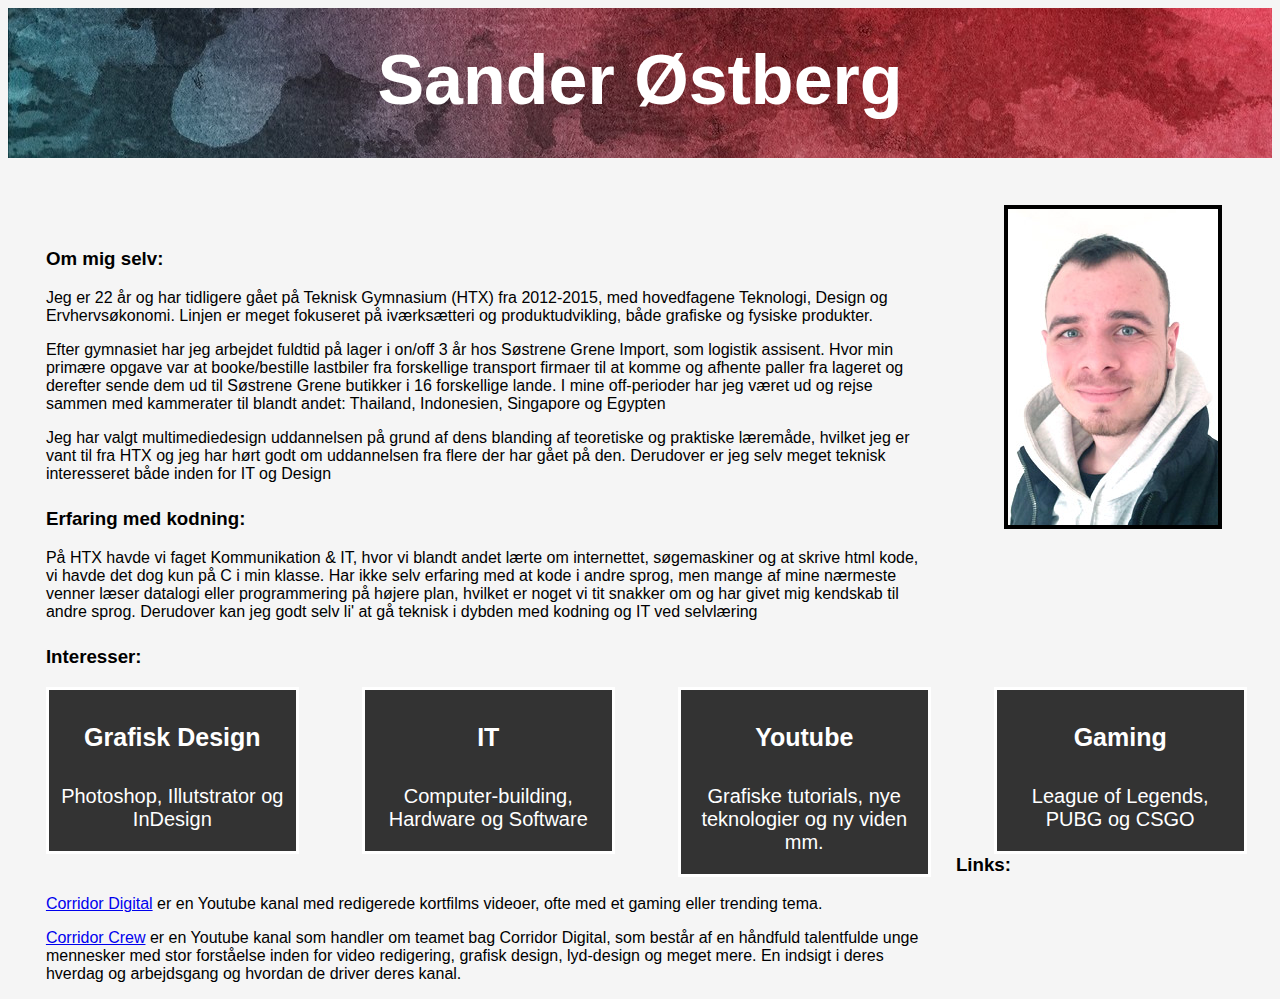
==== index.html @ 8f3d7cd4 "Upload" ====
<!DOCTYPE html>
<html lang="en">
<!--Language set to English. Change to da for Danish if needed-->

<head>
    <meta charset="UTF-8">
    <!--This ensures that the browser can read special signs and characters like the Danish letters æ, ø, å -->
    <title>Sander Østberg   </title>
    <!--This title will be the heading on google search and on the tab in the browser. Can contain up to 70 characters-->
    <meta name="description" content="Denne hjemmeside er blot et skoleprojekt som handler om mig og mine interesser og erfaringer med kodning af hjemmesider">
    <!-- this is for search engne optimization - fill in description of the page content. This will usually be the text shown under the heading in a search. Can contain up to 155 characters-->
    <link rel="stylesheet" href="css/style.css">
    <!--This is a link to the stylesheet. Any rule written in the stylesheet will be used for this page -->
    
</head>
    
       

<body>
    
     <h1 id=header>Sander Østberg</h1>
    
    <img id=foto src="images/Sander.jpg" alt="Sander Østberg Billede"> 
    <!--210x316px max 50kb - Alt for bedre SEO og folk som ikke kan load billedet kan se hvad det er-->
    
    
<br>

    
    <h3>Om mig selv:</h3>
    <div class=textbox>
        <!--Her laver jeg class fordi det er en style jeg har tænkt mig at bruge flere gange-->

        <p>Jeg er 22 år og har tidligere gået på Teknisk Gymnasium (HTX) fra 2012-2015, med hovedfagene Teknologi, Design og Ervhervsøkonomi. Linjen er meget fokuseret på iværksætteri og produktudvikling, både grafiske og fysiske produkter. </p>
        <p> Efter gymnasiet har jeg arbejdet fuldtid på lager i on/off 3 år hos Søstrene Grene Import, som logistik assisent. Hvor min primære opgave var at booke/bestille lastbiler fra forskellige transport firmaer til at komme og afhente paller fra lageret og derefter sende dem ud til Søstrene Grene butikker i 16 forskellige lande. I mine off-perioder har jeg været ud og rejse sammen med kammerater til blandt andet: Thailand, Indonesien, Singapore og Egypten</p>
        <p>Jeg har valgt multimediedesign uddannelsen på grund af dens blanding af teoretiske og praktiske læremåde, hvilket jeg er vant til fra HTX og jeg har hørt godt om uddannelsen fra flere der har gået på den. Derudover er jeg selv meget teknisk interesseret både inden for IT og Design</p>
    </div>

<h3>Erfaring med kodning:</h3>
    <div class=textbox> 
    
    <p>På HTX havde vi faget Kommunikation & IT, hvor vi blandt andet lærte om internettet, søgemaskiner og at skrive html kode, vi havde det dog kun på C i min klasse. Har ikke selv erfaring med at kode i andre sprog, men mange af mine nærmeste venner læser datalogi eller programmering på højere plan, hvilket er noget vi tit snakker om og har givet mig kendskab til andre sprog. Derudover kan jeg godt selv li' at gå teknisk i dybden med kodning og IT ved selvlæring    </p>
    </div>
    
    <h3>Interesser:</h3>   
    <div class=icon>
        
        <h4>Grafisk Design</h4>
        
                <p>Photoshop, Illutstrator og InDesign</p>
        
    </div>
     <div class=icon>   
        <h4>IT</h4>
        
                <p>Computer-building, Hardware og Software</p>
           
         </div>
        
        <div class=icon>
                 
            <h4>Youtube</h4>
               
                    <p>Grafiske tutorials, nye teknologier og ny viden mm.</p>
            
            </div>
         <div class=icon>
            
        <h4>Gaming</h4>
           
                <p>League of Legends, PUBG og CSGO</p>
            
             </div>

<br>
<h3>Links: </h3> 
<div class=textbox> 
<p>
    <a href="https://www.youtube.com/user/CorridorDigital">Corridor Digital</a>
    er en Youtube kanal med redigerede kortfilms videoer, ofte med et gaming eller trending tema.
</p>
<p>
    <a href="https://www.youtube.com/user/samandniko">Corridor Crew</a>
    er en Youtube kanal som handler om teamet bag Corridor Digital, som består af en håndfuld talentfulde unge mennesker med stor forståelse inden for video redigering, grafisk design, lyd-design og meget mere. En indsigt i deres hverdag og arbejdsgang og hvordan de driver deres kanal.
 </p> 
</div>

</body> 

</html>
---- css/style.css ----
/*CSS document*/

/*Insert global rules here - rules that apply for all pages on your site and all device sizes. This could be text color, font type, font-sizes, margin on elements */

/*COMMENTS WITH CAPITAL LETTERS ARE EASY TO SPOT, SO USE THEM FOR HEADINGS FOR OVERVIEW. IT IS A GOOD IDEA TO HAVE A HEADING FOR YOUR HEADER, NAVIGATION, MAIN AND FOOTER. SEE EXAMPLE BELOW*/


body {
    background-color: #f5f5f5;
    font-family: Arial, Helvetica, sans-serif;
}

#foto {
    border-style: solid;
    border-color: #000000;
    border-width: 4px;
    box-sizing: border-box;
    float:right;
    margin: 50px;
    margin-top:0;
        
}

h1 {
    font-size: 70px;
    text-align: center;
    color: white;
    margin-top: 0;
    padding-top: 32px;
}

h3{
    margin-left: 3%;
    margin-top: 2%;
}

h4{
    font-size: 25px;
}

#header {
    background-image:url(../images/header.jpg);
    box-sizing: border-box;
    background-repeat: no-repeat;
    min-height: 150px;
    }

.textbox {
    width: 70%;
    margin-left: 3%;
}

.icon{
    width: 20%;
    text-align:center;
    float:left;
    font-size: 20px;
    border-style: solid;
    box-sizing: border-box;
    margin-right: 2%;
    margin-left: 3%;
    list-style: none;
    background-color: #333;
    color: #fff;
    padding-left: 10px;
    padding-right: 10px;
    align-items: center;
}
#links{
    position: absolute;
    margin-top: 150px;
}
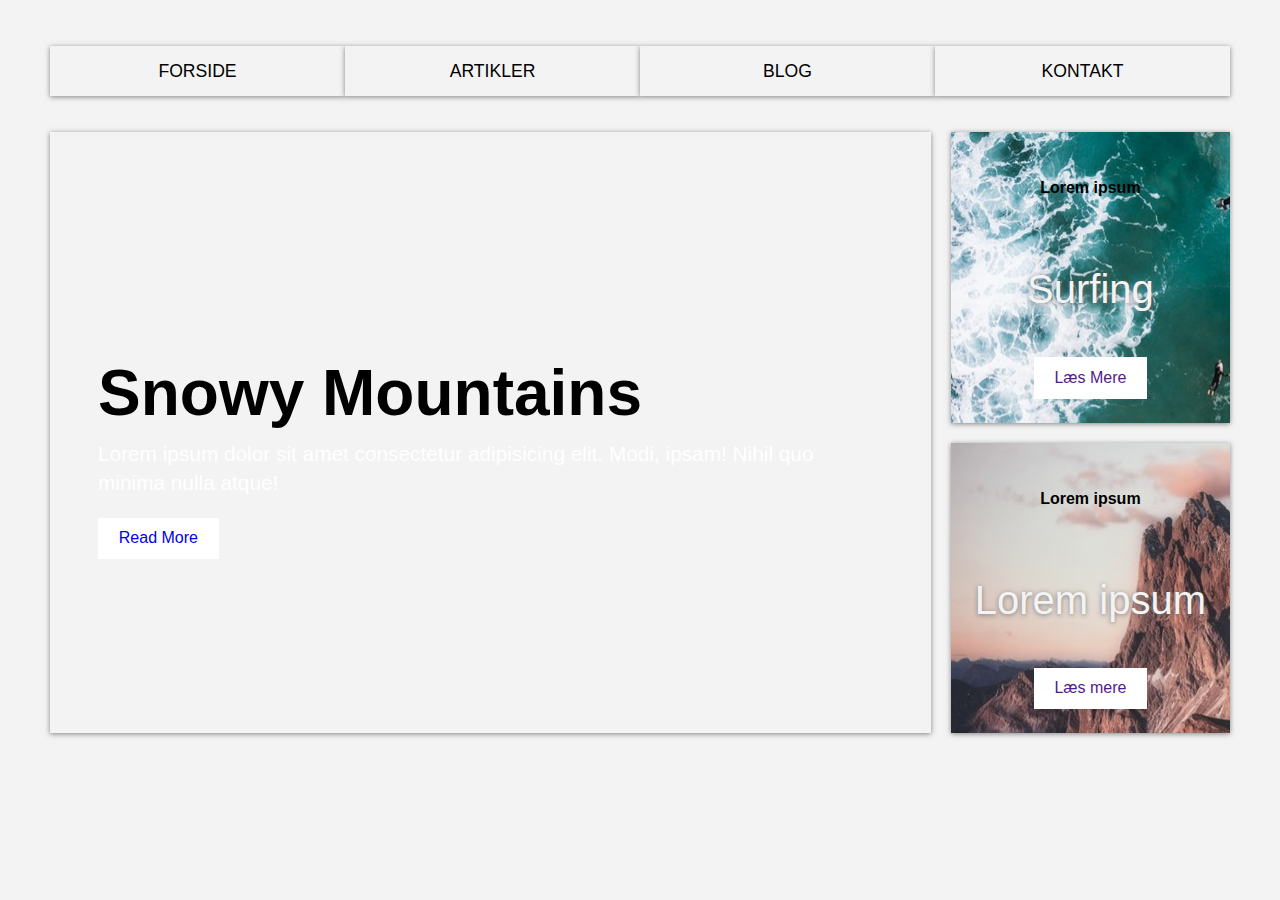
==== commit 95baa92b: "New Upload" ====
--- a/index.html
+++ b/index.html
@@ -1,90 +1,52 @@
 <!DOCTYPE html>
-<html lang="en">
-<!--Language set to English. Change to da for Danish if needed-->
-
+<html lang="da">
 <head>
     <meta charset="UTF-8">
-    <!--This ensures that the browser can read special signs and characters like the Danish letters æ, ø, å -->
-    <title>Sander Østberg   </title>
-    <!--This title will be the heading on google search and on the tab in the browser. Can contain up to 70 characters-->
-    <meta name="description" content="Denne hjemmeside er blot et skoleprojekt som handler om mig og mine interesser og erfaringer med kodning af hjemmesider">
-    <!-- this is for search engne optimization - fill in description of the page content. This will usually be the text shown under the heading in a search. Can contain up to 155 characters-->
+    <meta name="viewport" content="width=device-width, initial-scale=1.0">
+    <title>Repsonsive Web Design</title>
     <link rel="stylesheet" href="css/style.css">
-    <!--This is a link to the stylesheet. Any rule written in the stylesheet will be used for this page -->
-    
 </head>
     
-       
+<body>
+<div class="wrapper">
+    <!-- Navigation -->
+    <nav class="main-nav">
+      <ul>
+        <li>
+          <a href="#">Forside</a>
+        </li>
+        <li>
+          <a href="#">Artikler</a>
+        </li>
+        <li>
+          <a href="#">Blog</a>
+        </li>
+        <li>
+          <a href="#">Kontakt</a>
+        </li>
+      </ul>
+    </nav>
 
-<body>
-    
-     <h1 id=header>Sander Østberg</h1>
-    
-    <img id=foto src="images/Sander.jpg" alt="Sander Østberg Billede"> 
-    <!--210x316px max 50kb - Alt for bedre SEO og folk som ikke kan load billedet kan se hvad det er-->
-    
-    
-<br>
+    <!-- Top Container -->
+    <section class="top-container">
+      <header class="showcase">
+        <h1>Snowy Mountains</h1>
+        <p>Lorem ipsum dolor sit amet consectetur adipisicing elit. Modi, ipsam! Nihil quo minima nulla atque!</p>
+        <a href="#" class="btn">Read More</a>
+      </header>
+      <div class="top-box top-box-a">
+        <h4>Lorem ipsum</h4>
+        <p class="content">Surfing</p>
+        <a href="" class="btn">Læs Mere</a>
+      </div>
+      <div class="top-box top-box-b">
+        <h4>Lorem ipsum</h4>
+        <p class="content">Lorem ipsum</p>
+        <a href="" class="btn">Læs mere</a>
+      </div>
+    </section>
 
-    
-    <h3>Om mig selv:</h3>
-    <div class=textbox>
-        <!--Her laver jeg class fordi det er en style jeg har tænkt mig at bruge flere gange-->
-
-        <p>Jeg er 22 år og har tidligere gået på Teknisk Gymnasium (HTX) fra 2012-2015, med hovedfagene Teknologi, Design og Ervhervsøkonomi. Linjen er meget fokuseret på iværksætteri og produktudvikling, både grafiske og fysiske produkter. </p>
-        <p> Efter gymnasiet har jeg arbejdet fuldtid på lager i on/off 3 år hos Søstrene Grene Import, som logistik assisent. Hvor min primære opgave var at booke/bestille lastbiler fra forskellige transport firmaer til at komme og afhente paller fra lageret og derefter sende dem ud til Søstrene Grene butikker i 16 forskellige lande. I mine off-perioder har jeg været ud og rejse sammen med kammerater til blandt andet: Thailand, Indonesien, Singapore og Egypten</p>
-        <p>Jeg har valgt multimediedesign uddannelsen på grund af dens blanding af teoretiske og praktiske læremåde, hvilket jeg er vant til fra HTX og jeg har hørt godt om uddannelsen fra flere der har gået på den. Derudover er jeg selv meget teknisk interesseret både inden for IT og Design</p>
-    </div>
-
-<h3>Erfaring med kodning:</h3>
-    <div class=textbox> 
-    
-    <p>På HTX havde vi faget Kommunikation & IT, hvor vi blandt andet lærte om internettet, søgemaskiner og at skrive html kode, vi havde det dog kun på C i min klasse. Har ikke selv erfaring med at kode i andre sprog, men mange af mine nærmeste venner læser datalogi eller programmering på højere plan, hvilket er noget vi tit snakker om og har givet mig kendskab til andre sprog. Derudover kan jeg godt selv li' at gå teknisk i dybden med kodning og IT ved selvlæring    </p>
-    </div>
-    
-    <h3>Interesser:</h3>   
-    <div class=icon>
-        
-        <h4>Grafisk Design</h4>
-        
-                <p>Photoshop, Illutstrator og InDesign</p>
-        
-    </div>
-     <div class=icon>   
-        <h4>IT</h4>
-        
-                <p>Computer-building, Hardware og Software</p>
-           
-         </div>
-        
-        <div class=icon>
-                 
-            <h4>Youtube</h4>
-               
-                    <p>Grafiske tutorials, nye teknologier og ny viden mm.</p>
-            
-            </div>
-         <div class=icon>
-            
-        <h4>Gaming</h4>
-           
-                <p>League of Legends, PUBG og CSGO</p>
-            
-             </div>
-
-<br>
-<h3>Links: </h3> 
-<div class=textbox> 
-<p>
-    <a href="https://www.youtube.com/user/CorridorDigital">Corridor Digital</a>
-    er en Youtube kanal med redigerede kortfilms videoer, ofte med et gaming eller trending tema.
-</p>
-<p>
-    <a href="https://www.youtube.com/user/samandniko">Corridor Crew</a>
-    er en Youtube kanal som handler om teamet bag Corridor Digital, som består af en håndfuld talentfulde unge mennesker med stor forståelse inden for video redigering, grafisk design, lyd-design og meget mere. En indsigt i deres hverdag og arbejdsgang og hvordan de driver deres kanal.
- </p> 
-</div>
-
-</body> 
-
-</html>
+  </div>
+  <!-- Wrapper Ends -->
+</body>
+</html>--- a/css/style.css
+++ b/css/style.css
@@ -1,73 +1,173 @@
-/*CSS document*/
+/* CSS DOCUMENT */
+:root {
+    --shadow: 0 1px 5px rgba(104, 104, 104, 0.8);
+}
 
-/*Insert global rules here - rules that apply for all pages on your site and all device sizes. This could be text color, font type, font-sizes, margin on elements */
-
-/*COMMENTS WITH CAPITAL LETTERS ARE EASY TO SPOT, SO USE THEM FOR HEADINGS FOR OVERVIEW. IT IS A GOOD IDEA TO HAVE A HEADING FOR YOUR HEADER, NAVIGATION, MAIN AND FOOTER. SEE EXAMPLE BELOW*/
-
-
-body {
-    background-color: #f5f5f5;
+html {
+    box-sizing: border-box;
     font-family: Arial, Helvetica, sans-serif;
 }
 
-#foto {
-    border-style: solid;
-    border-color: #000000;
-    border-width: 4px;
-    box-sizing: border-box;
-    float:right;
-    margin: 50px;
-    margin-top:0;
-        
+body {
+    background: #f3f3f3;
+    margin: 30px 50px;
+    line-height: 1.4;
 }
 
-h1 {
-    font-size: 70px;
-    text-align: center;
-    color: white;
-    margin-top: 0;
-    padding-top: 32px;
+.btn {
+    background: #fff;
+    padding: 0.6rem 1.3rem;
+    text-decoration: none;
+    border: 0;
 }
 
-h3{
-    margin-left: 3%;
-    margin-top: 2%;
+img {
+    max-width: 100%;
 }
 
-h4{
-    font-size: 25px;
+.wrapper {
+    display: grid;
+    grid-gap: 20px;
 }
 
-#header {
-    background-image:url(../images/header.jpg);
-    box-sizing: border-box;
+/* Navigation */
+.main-nav ul {
+    display: grid;
+    padding: 0;
+    list-style: none;
+    grid-template-columns: repeat(4, 1fr);
+
+}
+
+.main-nav a {
+    background: #f3f3f3;
+    display: block;
+    text-decoration: none;
+    padding: 0.8rem;
+    text-align: center;
+    text-transform: uppercase;
+    font-size: 1.1rem;
+    box-shadow: var(--shadow);
+    color: black;
+}
+
+.main-nav a:hover {
+    background: #8c8c8c;
+}
+
+/* Top Container */
+.top-container {
+    display: grid;
+    grid-gap: 20px;
+    grid-template-areas:
+        'showcase showcase top-box-a'
+        'showcase showcase top-box-b';
+}
+
+/* Showcase */
+.showcase {
+    grid-area: showcase;
+    min-height: 400px;
+    background-image: url(../images/landscape.jpg);
+    background-size: cover;
+    background-position: center;
+    padding: 3rem;
+    display: flex;
+    flex-direction: column;
+    align-items: start;
+    justify-content: center;
+    box-shadow: var(--shadow);
+}
+
+.showcase h1 {
+    font-size: 4rem;
+    margin-bottom: 0;
+}
+
+.showcase p {
+    font-size: 1.3rem;
+    margin-top: 0;
+    color: #f3f3f3;
+}
+
+/* Top Box */
+.top-box {
+    display: grid;
+    align-items: center;
+    justify-items: center;
+    box-shadow: var(--shadow);
+    padding: 1.5rem;
     background-repeat: no-repeat;
-    min-height: 150px;
+
+}
+
+.top-box .content {
+    font-size: 2.5rem;
+}
+
+.top-box-a {
+    grid-area: top-box-a;
+    background-image: url(../images/surf.jpeg)
+}
+
+.top-box-b {
+    grid-area: top-box-b;
+    background-image: url(../images/landscape2.jpeg)
+}
+
+.top-box-b p {
+    color: #f3f3f3;
+    text-shadow: var(--shadow)
+}
+
+.top-box-a p {
+    color: #f3f3f3;
+    text-shadow: var(--shadow)
+}
+
+/* Media Queries */
+@media (max-width: 700px) {
+    .top-container {
+        grid-template-areas:
+            'showcase showcase'
+            'top-box-a top-box-b';
     }
 
-.textbox {
-    width: 70%;
-    margin-left: 3%;
+    .showcase h1 {
+        font-size: 2.5rem;
+    }
+
+    .main-nav ul {
+        grid-template-columns: 1fr;
+    }
+
+    .btn {
+        display: block;
+        text-align: center;
+        margin: auto;
+    }
+
+    .main-nav a {
+        padding: 0.4rem;
+    }
 }
 
-.icon{
-    width: 20%;
-    text-align:center;
-    float:left;
-    font-size: 20px;
-    border-style: solid;
-    box-sizing: border-box;
-    margin-right: 2%;
-    margin-left: 3%;
-    list-style: none;
-    background-color: #333;
+.showcase p {
     color: #fff;
-    padding-left: 10px;
-    padding-right: 10px;
-    align-items: center;
 }
-#links{
-    position: absolute;
-    margin-top: 150px;
-}
-    +
+@media (max-width: 500px) {
+    .top-container {
+        grid-template-areas:
+            'showcase'
+            'top-box-a'
+            'top-box-b';
+    }
+
+    .main-nav a {
+        padding: 0.2rem;
+        font-size: 0.8rem;
+    }
+
+
+}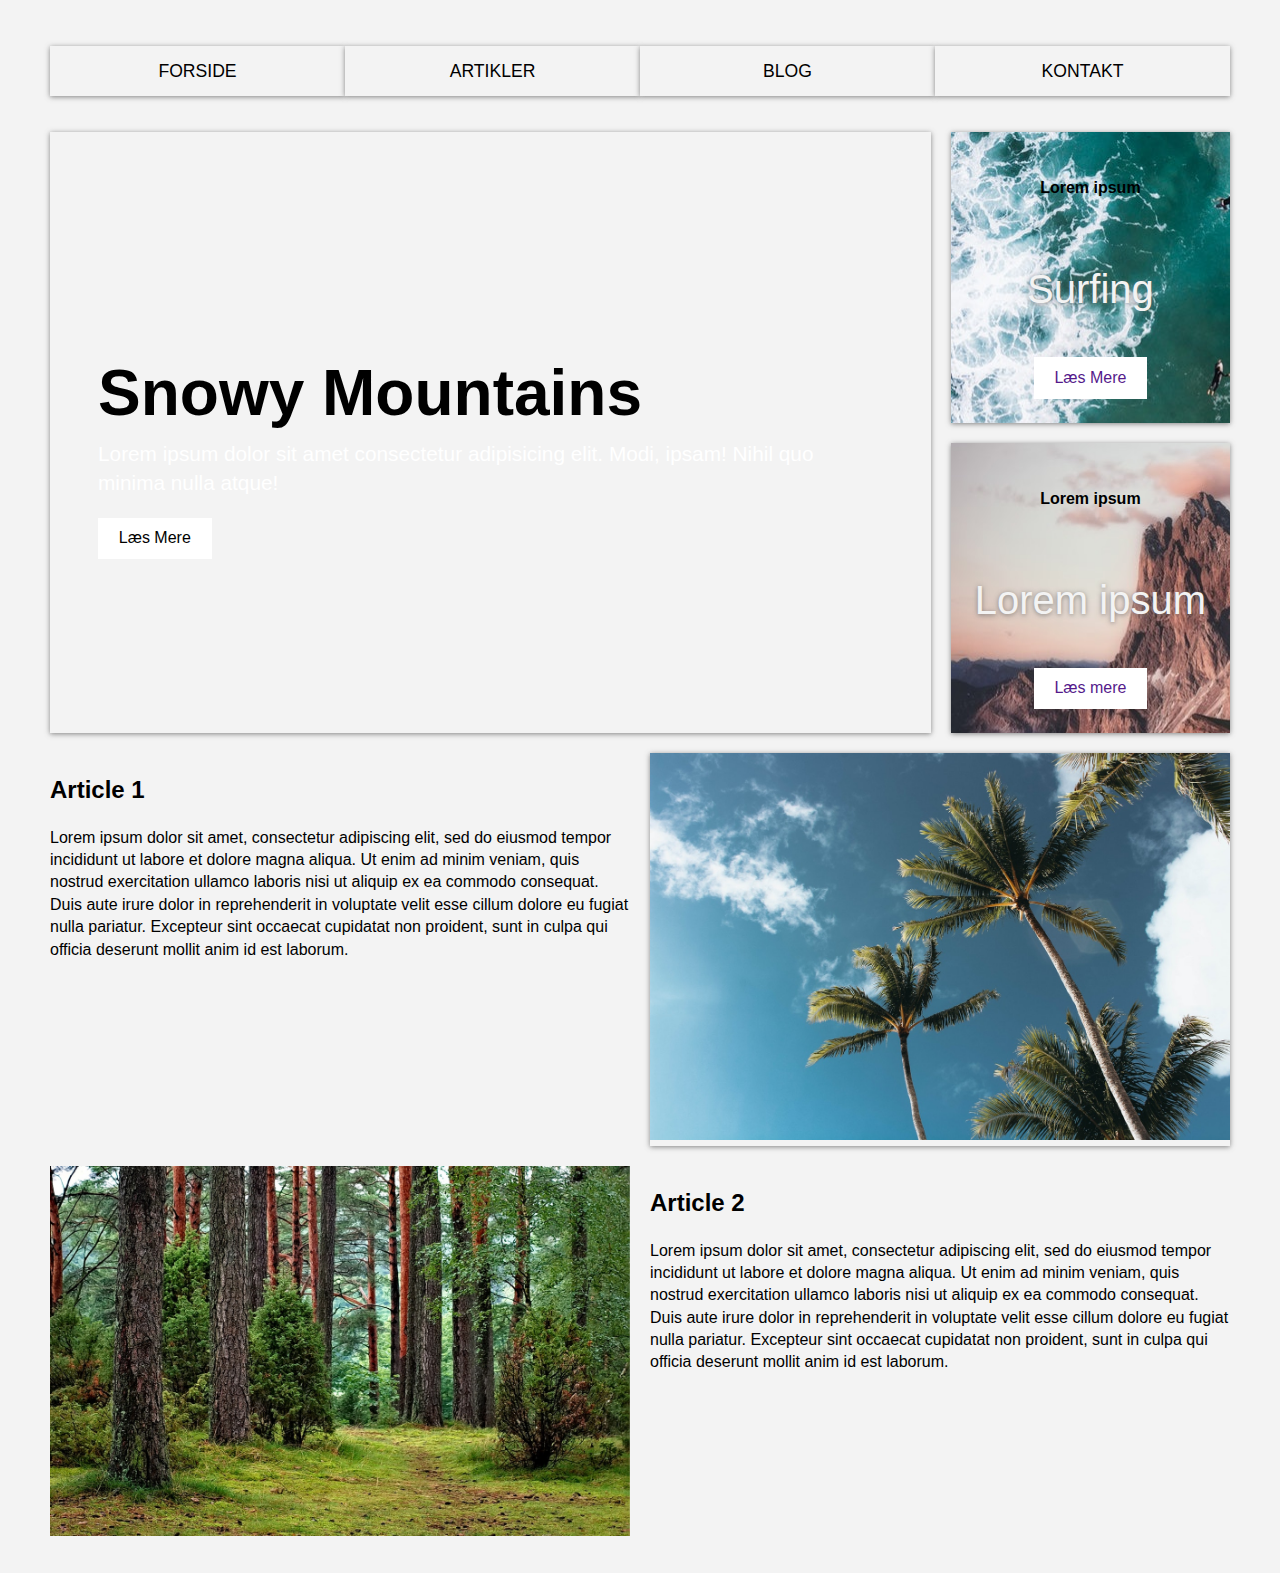
==== commit 09f400ba: "RWD" ====
--- a/index.html
+++ b/index.html
@@ -32,7 +32,7 @@
       <header class="showcase">
         <h1>Snowy Mountains</h1>
         <p>Lorem ipsum dolor sit amet consectetur adipisicing elit. Modi, ipsam! Nihil quo minima nulla atque!</p>
-        <a href="#" class="btn">Read More</a>
+        <a href="#" class="btn">Læs Mere</a>
       </header>
       <div class="top-box top-box-a">
         <h4>Lorem ipsum</h4>
@@ -45,7 +45,22 @@
         <a href="" class="btn">Læs mere</a>
       </div>
     </section>
-
+<section class="article-container"> 
+<div class="article-box-a">
+    <h2>Article 1</h2>
+    <p>Lorem ipsum dolor sit amet, consectetur adipiscing elit, sed do eiusmod tempor incididunt ut labore et dolore magna aliqua. Ut enim ad minim veniam, quis nostrud exercitation ullamco laboris nisi ut aliquip ex ea commodo consequat. Duis aute irure dolor in reprehenderit in voluptate velit esse cillum dolore eu fugiat nulla pariatur. Excepteur sint occaecat cupidatat non proident, sunt in culpa qui officia deserunt mollit anim id est laborum.</p>
+    </div>
+    <div class="article-box-b">
+    <img src="images/article1.jpeg">
+    </div>
+<div class="article-box-c">
+    <h2>Article 2</h2>
+    <p>Lorem ipsum dolor sit amet, consectetur adipiscing elit, sed do eiusmod tempor incididunt ut labore et dolore magna aliqua. Ut enim ad minim veniam, quis nostrud exercitation ullamco laboris nisi ut aliquip ex ea commodo consequat. Duis aute irure dolor in reprehenderit in voluptate velit esse cillum dolore eu fugiat nulla pariatur. Excepteur sint occaecat cupidatat non proident, sunt in culpa qui officia deserunt mollit anim id est laborum.</p>
+    </div>
+    <div class="article-box-d">
+    <img src="images/article2.jpeg">
+    </div>
+</section>
   </div>
   <!-- Wrapper Ends -->
 </body>
--- a/css/style.css
+++ b/css/style.css
@@ -2,7 +2,6 @@
 :root {
     --shadow: 0 1px 5px rgba(104, 104, 104, 0.8);
 }
-
 html {
     box-sizing: border-box;
     font-family: Arial, Helvetica, sans-serif;
@@ -50,7 +49,9 @@
     box-shadow: var(--shadow);
     color: black;
 }
-
+.showcase a{
+    color: black;
+}
 .main-nav a:hover {
     background: #8c8c8c;
 }
@@ -156,18 +157,48 @@
     color: #fff;
 }
 
+.article-container{
+    display: grid;
+    grid-gap: 20px;
+    grid-template-areas:
+        'article-box-a article-box-b'
+        'article-box-d article-box-c'
+        
+        
+}
+.article-container img{ 
+}
+.article-box-a{
+    grid-area: article-box-a;
+
+}
+
+    
+.article-box-b{
+    grid-area: article-box-b;
+    box-shadow: var(--shadow);
+}
+
+article-box-c{
+    grid-area: article-box-c;
+    box-shadow: var(--shadow);
+}
+
+.article-box-d{
+    grid-area: article-box-d;
+}
+
+
 @media (max-width: 500px) {
     .top-container {
         grid-template-areas:
             'showcase'
             'top-box-a'
-            'top-box-b';
+            'top-   box-b';
     }
 
     .main-nav a {
         padding: 0.2rem;
         font-size: 0.8rem;
     }
-
-
 }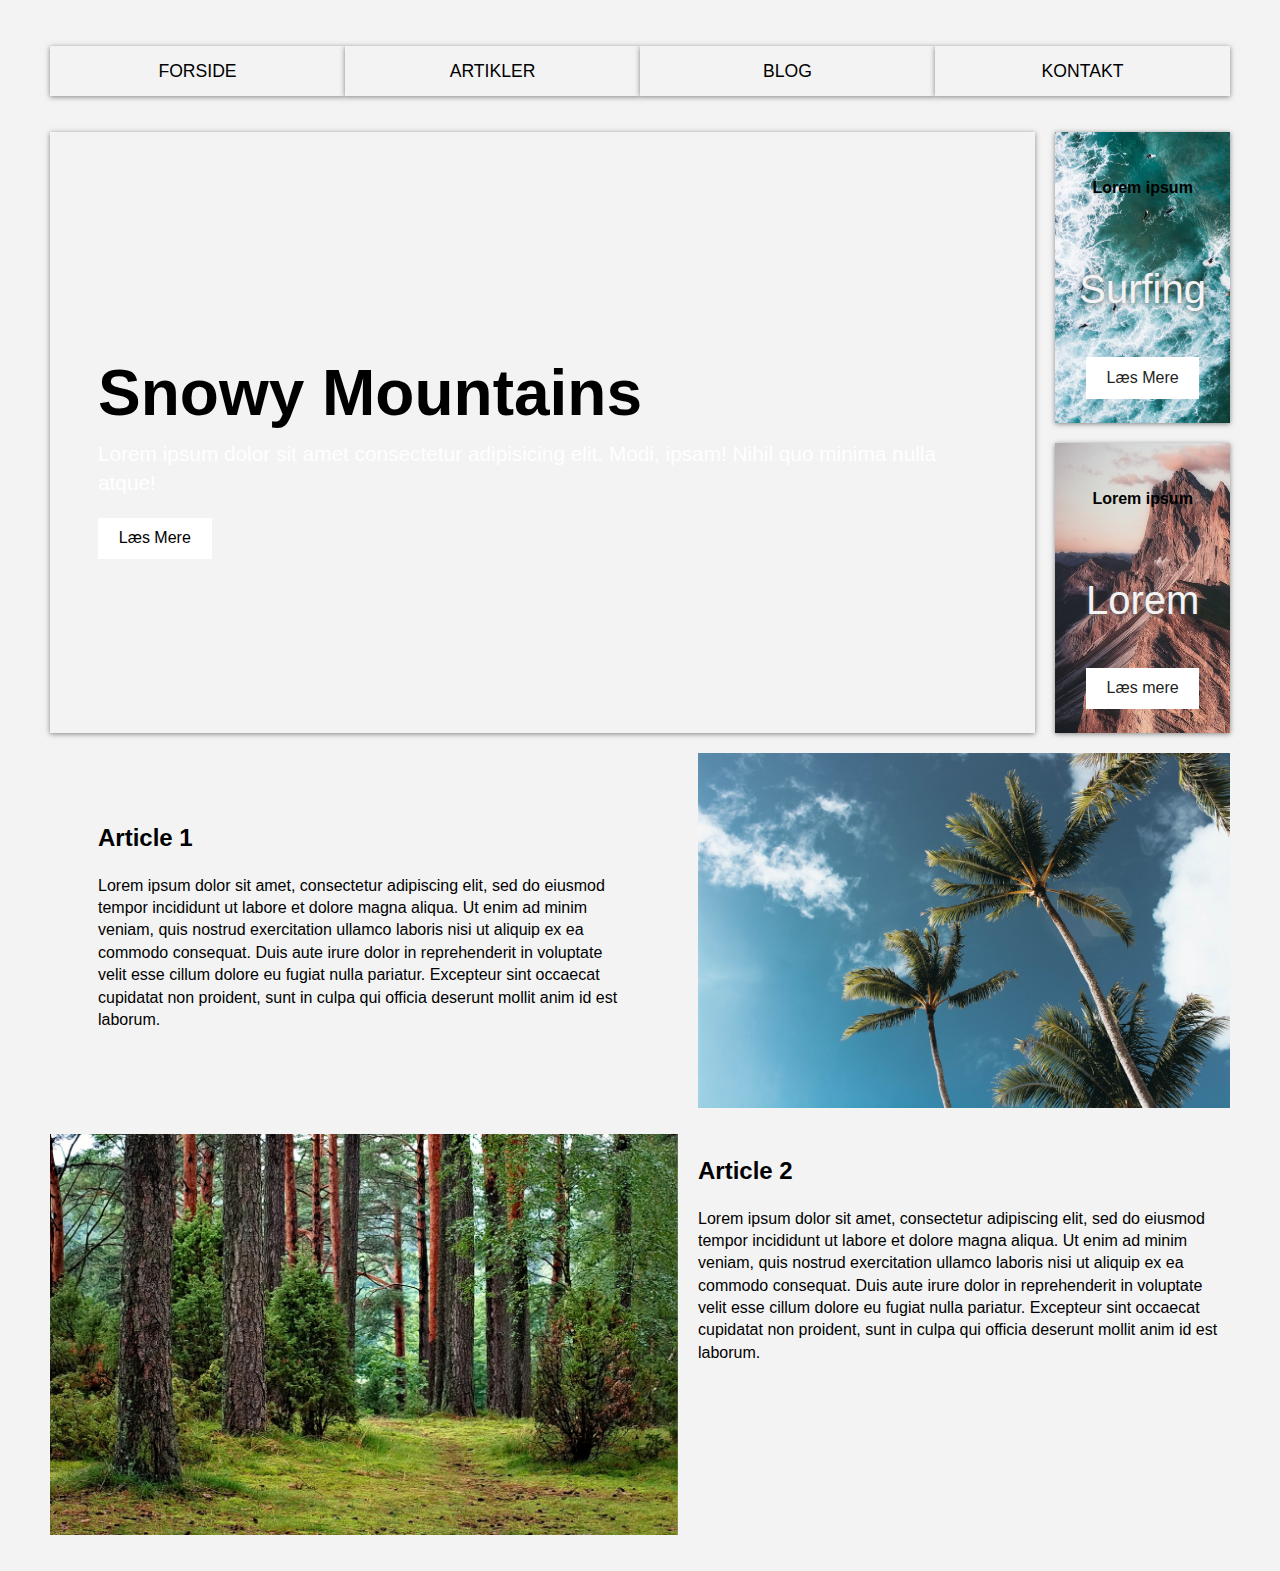
==== commit 4dc4c392: "RWD Update" ====
--- a/index.html
+++ b/index.html
@@ -1,67 +1,92 @@
 <!DOCTYPE html>
 <html lang="da">
+
 <head>
     <meta charset="UTF-8">
     <meta name="viewport" content="width=device-width, initial-scale=1.0">
     <title>Repsonsive Web Design</title>
     <link rel="stylesheet" href="css/style.css">
 </head>
-    
+
 <body>
-<div class="wrapper">
-    <!-- Navigation -->
-    <nav class="main-nav">
-      <ul>
-        <li>
-          <a href="#">Forside</a>
-        </li>
-        <li>
-          <a href="#">Artikler</a>
-        </li>
-        <li>
-          <a href="#">Blog</a>
-        </li>
-        <li>
-          <a href="#">Kontakt</a>
-        </li>
-      </ul>
-    </nav>
+    <div class="wrapper">
+        <div class=burger>
+            <nav role="navigation">
+                <div id="menuToggle">
+                    <input type="checkbox" />
 
-    <!-- Top Container -->
-    <section class="top-container">
-      <header class="showcase">
-        <h1>Snowy Mountains</h1>
-        <p>Lorem ipsum dolor sit amet consectetur adipisicing elit. Modi, ipsam! Nihil quo minima nulla atque!</p>
-        <a href="#" class="btn">Læs Mere</a>
-      </header>
-      <div class="top-box top-box-a">
-        <h4>Lorem ipsum</h4>
-        <p class="content">Surfing</p>
-        <a href="" class="btn">Læs Mere</a>
-      </div>
-      <div class="top-box top-box-b">
-        <h4>Lorem ipsum</h4>
-        <p class="content">Lorem ipsum</p>
-        <a href="" class="btn">Læs mere</a>
-      </div>
-    </section>
-<section class="article-container"> 
-<div class="article-box-a">
-    <h2>Article 1</h2>
-    <p>Lorem ipsum dolor sit amet, consectetur adipiscing elit, sed do eiusmod tempor incididunt ut labore et dolore magna aliqua. Ut enim ad minim veniam, quis nostrud exercitation ullamco laboris nisi ut aliquip ex ea commodo consequat. Duis aute irure dolor in reprehenderit in voluptate velit esse cillum dolore eu fugiat nulla pariatur. Excepteur sint occaecat cupidatat non proident, sunt in culpa qui officia deserunt mollit anim id est laborum.</p>
+                    <span></span>
+                    <span></span>
+                    <span></span>
+
+                    <ul id="menu">
+                        <li>
+                            <a href="#">Forside</a>
+                        </li>
+                        <li>
+                            <a href="#">Artikler</a>
+                        </li>
+                        <li>
+                            <a href="#">Blog</a>
+                        </li>
+                        <li>
+                            <a href="#">Kontakt</a>
+                        </li>
+                    </ul>
+                </div>
+            </nav>
+        </div>
+
+        <nav class="main-nav">
+            <ul>
+                <li>
+                    <a href="#">Forside</a>
+                </li>
+                <li>
+                    <a href="#">Artikler</a>
+                </li>
+                <li>
+                    <a href="#">Blog</a>
+                </li>
+                <li>
+                    <a href="#">Kontakt</a>
+                </li>
+            </ul>
+        </nav>
+        <section class="top-container">
+            <div class="showcase">
+                <h1>Snowy Mountains</h1>
+                <p>Lorem ipsum dolor sit amet consectetur adipisicing elit. Modi, ipsam! Nihil quo minima nulla atque!</p>
+                <a href="#" class="btn">Læs Mere</a>
+            </div>
+            <div class="top-box top-box-a">
+                <h4>Lorem ipsum</h4>
+                <p class="content">Surfing</p>
+                <a href="" class="btn">Læs Mere</a>
+            </div>
+            <div class="top-box top-box-b">
+                <h4>Lorem ipsum</h4>
+                <p class="content">Lorem</p>
+                <a href="" class="btn">Læs mere</a>
+            </div>
+        </section>
+        <section class="article-container">
+            <div class="article-box-a">
+                <h2>Article 1</h2>
+                <p>Lorem ipsum dolor sit amet, consectetur adipiscing elit, sed do eiusmod tempor incididunt ut labore et dolore magna aliqua. Ut enim ad minim veniam, quis nostrud exercitation ullamco laboris nisi ut aliquip ex ea commodo consequat. Duis aute irure dolor in reprehenderit in voluptate velit esse cillum dolore eu fugiat nulla pariatur. Excepteur sint occaecat cupidatat non proident, sunt in culpa qui officia deserunt mollit anim id est laborum.</p>
+            </div>
+            <div class="article-box-b">
+                <img src="images/article1.jpeg">
+            </div>
+            <div class="article-box-c">
+                <h2>Article 2</h2>
+                <p>Lorem ipsum dolor sit amet, consectetur adipiscing elit, sed do eiusmod tempor incididunt ut labore et dolore magna aliqua. Ut enim ad minim veniam, quis nostrud exercitation ullamco laboris nisi ut aliquip ex ea commodo consequat. Duis aute irure dolor in reprehenderit in voluptate velit esse cillum dolore eu fugiat nulla pariatur. Excepteur sint occaecat cupidatat non proident, sunt in culpa qui officia deserunt mollit anim id est laborum.</p>
+            </div>
+            <div class="article-box-d">
+                <img src="images/article2.jpeg">
+            </div>
+        </section>
     </div>
-    <div class="article-box-b">
-    <img src="images/article1.jpeg">
-    </div>
-<div class="article-box-c">
-    <h2>Article 2</h2>
-    <p>Lorem ipsum dolor sit amet, consectetur adipiscing elit, sed do eiusmod tempor incididunt ut labore et dolore magna aliqua. Ut enim ad minim veniam, quis nostrud exercitation ullamco laboris nisi ut aliquip ex ea commodo consequat. Duis aute irure dolor in reprehenderit in voluptate velit esse cillum dolore eu fugiat nulla pariatur. Excepteur sint occaecat cupidatat non proident, sunt in culpa qui officia deserunt mollit anim id est laborum.</p>
-    </div>
-    <div class="article-box-d">
-    <img src="images/article2.jpeg">
-    </div>
-</section>
-  </div>
-  <!-- Wrapper Ends -->
 </body>
+
 </html>--- a/css/style.css
+++ b/css/style.css
@@ -2,6 +2,7 @@
 :root {
     --shadow: 0 1px 5px rgba(104, 104, 104, 0.8);
 }
+
 html {
     box-sizing: border-box;
     font-family: Arial, Helvetica, sans-serif;
@@ -29,7 +30,6 @@
     grid-gap: 20px;
 }
 
-/* Navigation */
 .main-nav ul {
     display: grid;
     padding: 0;
@@ -49,14 +49,115 @@
     box-shadow: var(--shadow);
     color: black;
 }
-.showcase a{
+
+.showcase a {
     color: black;
 }
-.main-nav a:hover {
-    background: #8c8c8c;
-}
-
-/* Top Container */
+
+a {
+    text-decoration: none;
+    color: #232323;
+
+    transition: color 0.3s ease;
+}
+
+a:hover {
+    color: darkturquoise
+}
+
+#menuToggle {
+    display: block;
+    position: relative;
+    top: 50px;
+    left: 50px;
+
+    z-index: 1;
+
+    -webkit-user-select: none;
+    user-select: none;
+}
+
+#menuToggle input {
+    display: block;
+    width: 40px;
+    height: 32px;
+    position: absolute;
+    top: -7px;
+    left: -5px;
+    cursor: pointer;
+    opacity: 0;
+    z-index: 2;
+    -webkit-touch-callout: none;
+}
+
+#menuToggle span {
+    display: block;
+    width: 33px;
+    height: 4px;
+    margin-bottom: 5px;
+    position: relative;
+
+    background: #000;
+    border-radius: 3px;
+
+    z-index: 1;
+
+    transform-origin: 4px 0px;
+
+    transition: transform 0.5s cubic-bezier(0.77, 0.2, 0.05, 1.0),
+        background 0.5s cubic-bezier(0.77, 0.2, 0.05, 1.0),
+        opacity 0.55s ease;
+}
+
+#menuToggle span:first-child {
+    transform-origin: 0% 0%;
+}
+
+#menuToggle span:nth-last-child(2) {
+    transform-origin: 0% 100%;
+}
+
+#menuToggle input:checked ~ span {
+    opacity: 1;
+    transform: rotate(45deg) translate(-2px, -1px);
+    background: #232323;
+}
+
+#menuToggle input:checked ~ span:nth-last-child(3) {
+    opacity: 0;
+    transform: rotate(0deg) scale(0.2, 0.2);
+}
+
+#menuToggle input:checked ~ span:nth-last-child(2) {
+    transform: rotate(-45deg) translate(0, -1px);
+}
+
+#menu {
+    position: absolute;
+    width: 300px;
+    margin: -100px 0 0 -50px;
+    padding: 50px;
+    padding-top: 125px;
+
+    background: #f3f3f3;
+    list-style-type: none;
+    -webkit-font-smoothing: antialiased;
+
+    transform-origin: 0% 0%;
+    transform: translate(-100%, 0);
+
+    transition: transform 0.5s cubic-bezier(0.77, 0.2, 0.05, 1.0);
+}
+
+#menu li {
+    padding: 10px 0;
+    font-size: 22px;
+}
+
+#menuToggle input:checked ~ ul {
+    transform: none;
+}
+
 .top-container {
     display: grid;
     grid-gap: 20px;
@@ -65,7 +166,6 @@
         'showcase showcase top-box-b';
 }
 
-/* Showcase */
 .showcase {
     grid-area: showcase;
     min-height: 400px;
@@ -91,7 +191,6 @@
     color: #f3f3f3;
 }
 
-/* Top Box */
 .top-box {
     display: grid;
     align-items: center;
@@ -108,12 +207,14 @@
 
 .top-box-a {
     grid-area: top-box-a;
-    background-image: url(../images/surf.jpeg)
+    background-image: url(../images/surf.jpeg);
+    background-size: cover;
 }
 
 .top-box-b {
     grid-area: top-box-b;
-    background-image: url(../images/landscape2.jpeg)
+    background-image: url(../images/landscape2.jpeg);
+    background-size: cover;
 }
 
 .top-box-b p {
@@ -126,7 +227,57 @@
     text-shadow: var(--shadow)
 }
 
+.showcase p {
+    color: #fff;
+}
+
+.article-container {
+    display: grid;
+    grid-gap: 20px;
+    grid-template-areas:
+        'article-box-a article-box-b'
+        'article-box-d article-box-c'
+
+
+}
+
+.article-container img {}
+
+.article-box-a {
+    grid-area: article-box-a;
+    padding: 3rem;
+}
+
+
+.article-box-b {
+    grid-area: article-box-b;
+}
+
+article-box-c {
+    grid-area: article-box-c;
+    box-shadow: var(--shadow);
+}
+
+.article-box-d {
+    grid-area: article-box-d;
+}
+
+
 /* Media Queries */
+@media (max-width: 1250px) {
+    .article-box-a {
+        grid-area: article-box-a;
+        padding: 0
+    }
+}
+
+@media (min-width: 700px) {
+    .burger {
+        display: none;
+    }
+}
+
+
 @media (max-width: 700px) {
     .top-container {
         grid-template-areas:
@@ -138,54 +289,38 @@
         font-size: 2.5rem;
     }
 
-    .main-nav ul {
-        grid-template-columns: 1fr;
-    }
-
     .btn {
         display: block;
         text-align: center;
         margin: auto;
     }
 
-    .main-nav a {
-        padding: 0.4rem;
-    }
-}
-
-.showcase p {
-    color: #fff;
-}
-
-.article-container{
-    display: grid;
-    grid-gap: 20px;
-    grid-template-areas:
-        'article-box-a article-box-b'
-        'article-box-d article-box-c'
-        
-        
-}
-.article-container img{ 
-}
-.article-box-a{
-    grid-area: article-box-a;
-
-}
-
-    
-.article-box-b{
-    grid-area: article-box-b;
-    box-shadow: var(--shadow);
-}
-
-article-box-c{
-    grid-area: article-box-c;
-    box-shadow: var(--shadow);
-}
-
-.article-box-d{
-    grid-area: article-box-d;
+
+    .article-container {
+        display: grid;
+        grid-gap: 20px;
+        grid-template-areas:
+            'article-box-a'
+            'article-box-b'
+            'article-box-c'
+            'article-box-d'
+
+    }
+
+    .showcase p {
+        text-shadow: var(--shadow);
+    }
+
+
+    .main-nav {
+        display: none;
+    }
+
+    .burger {
+        margin-bottom: 3rem;
+    }
+
+
 }
 
 
@@ -197,8 +332,8 @@
             'top-   box-b';
     }
 
-    .main-nav a {
-        padding: 0.2rem;
-        font-size: 0.8rem;
+
+    .showcase > p {
+        color: #fff;
     }
 }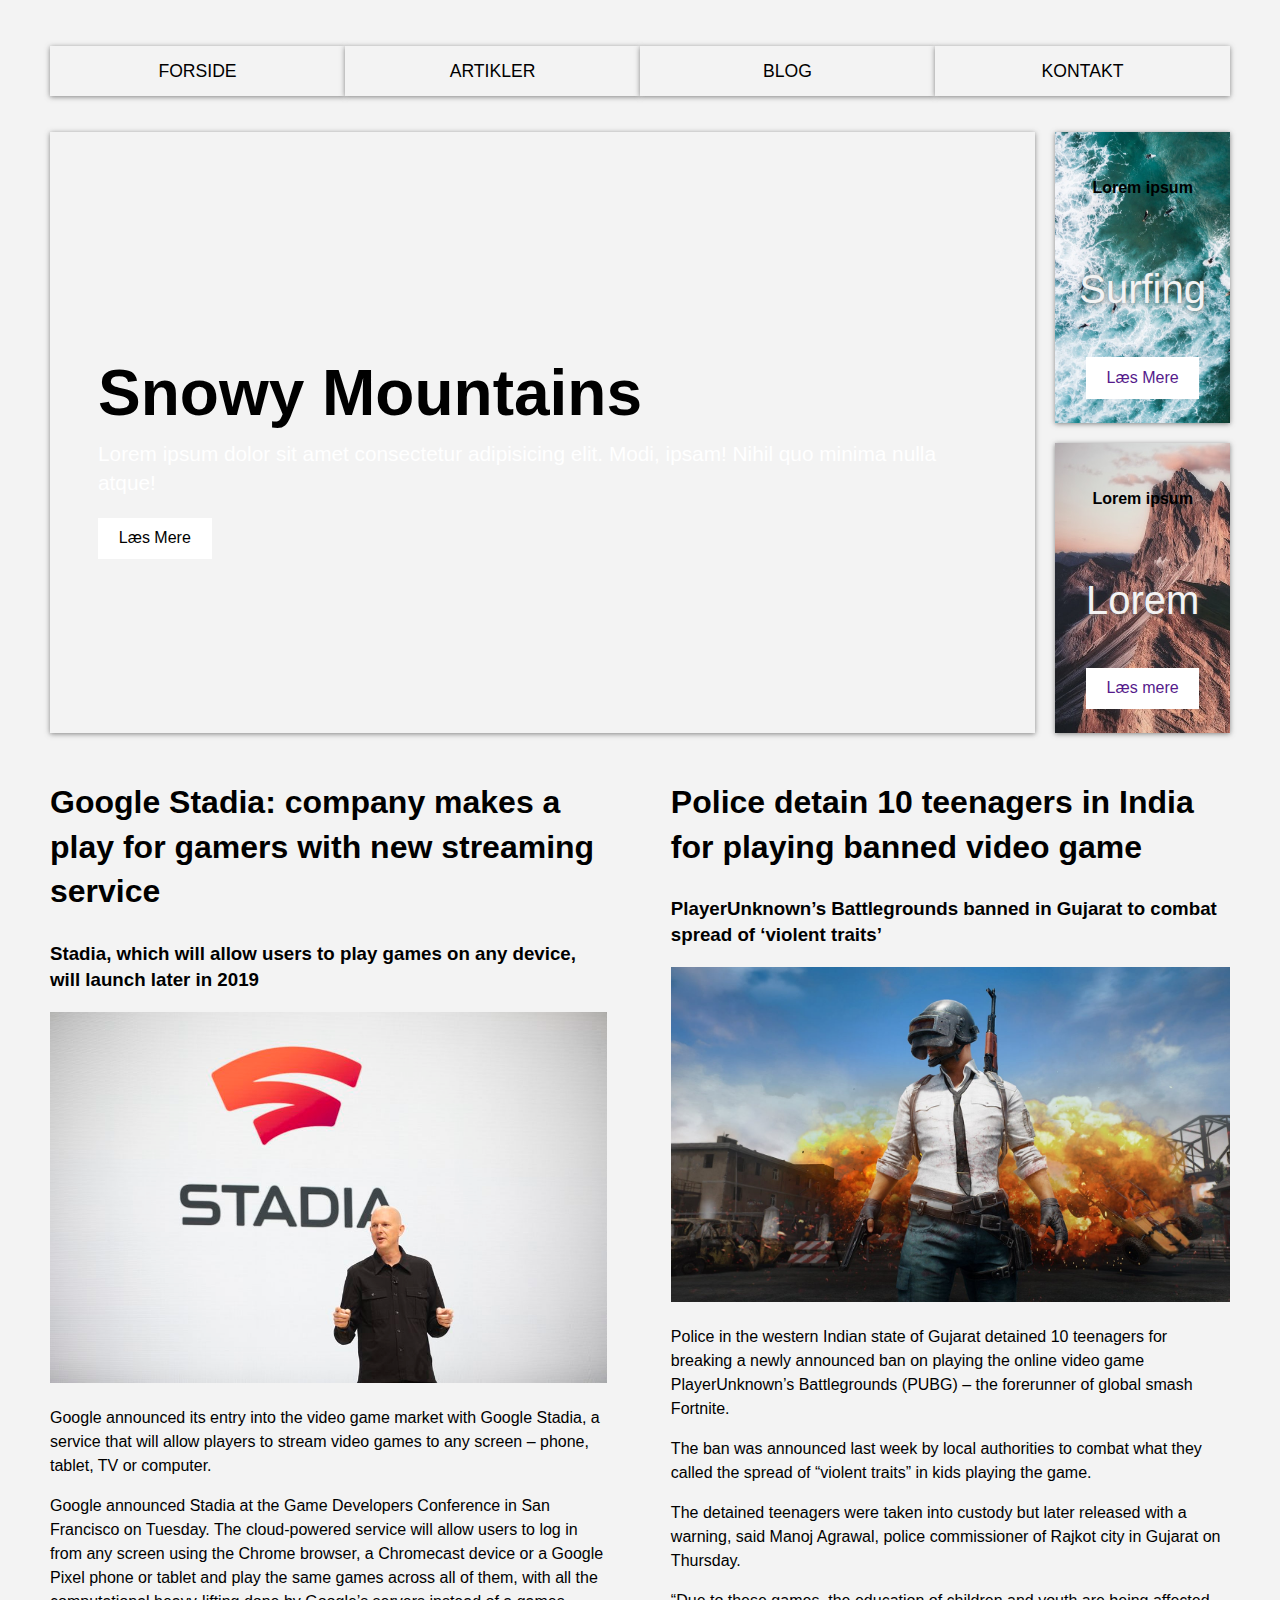
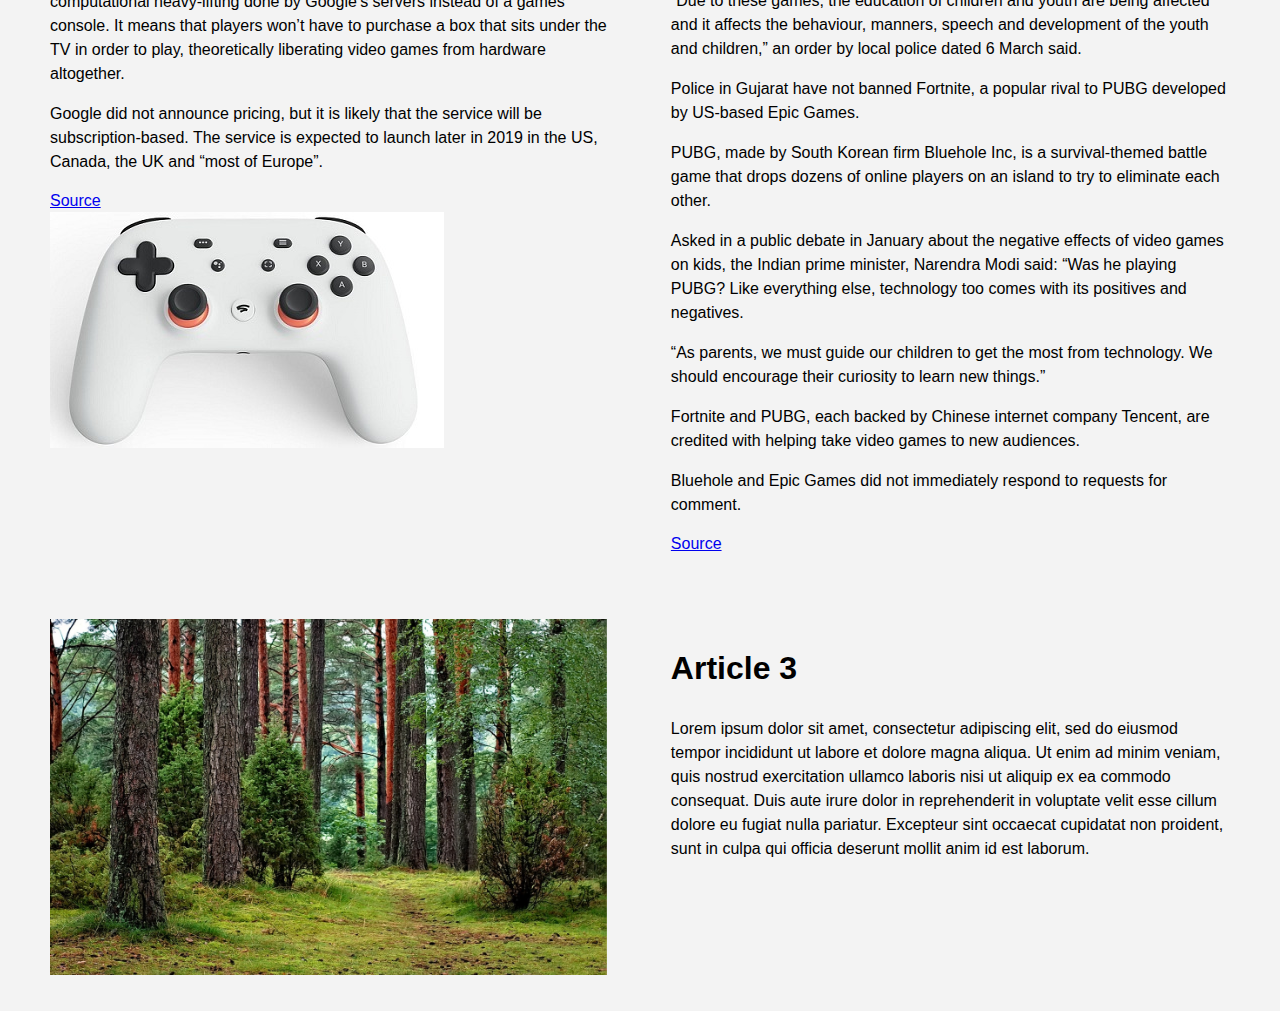
==== commit 663011fe: "Update" ====
--- a/index.html
+++ b/index.html
@@ -1,5 +1,5 @@
 <!DOCTYPE html>
-<html lang="da">
+<html lang="en">
 
 <head>
     <meta charset="UTF-8">
@@ -11,7 +11,7 @@
 <body>
     <div class="wrapper">
         <div class=burger>
-            <nav role="navigation">
+            <nav>
                 <div id="menuToggle">
                     <input type="checkbox" />
 
@@ -72,18 +72,50 @@
         </section>
         <section class="article-container">
             <div class="article-box-a">
-                <h2>Article 1</h2>
-                <p>Lorem ipsum dolor sit amet, consectetur adipiscing elit, sed do eiusmod tempor incididunt ut labore et dolore magna aliqua. Ut enim ad minim veniam, quis nostrud exercitation ullamco laboris nisi ut aliquip ex ea commodo consequat. Duis aute irure dolor in reprehenderit in voluptate velit esse cillum dolore eu fugiat nulla pariatur. Excepteur sint occaecat cupidatat non proident, sunt in culpa qui officia deserunt mollit anim id est laborum.</p>
+                <h2>Google Stadia: company makes a play for gamers with new streaming service</h2>
+                <h3>Stadia, which will allow users to play games on any device, will launch later in 2019</h3>
+                <img alt="Google Stadia Annoncement" src="images/google-stadia.jpg">
+                <p>Google announced its entry into the video game market with Google Stadia, a service that will allow players to stream video games to any screen – phone, tablet, TV or computer.</p>
+
+                <p>Google announced Stadia at the Game Developers Conference in San Francisco on Tuesday. The cloud-powered service will allow users to log in from any screen using the Chrome browser, a Chromecast device or a Google Pixel phone or tablet and play the same games across all of them, with all the computational heavy-lifting done by Google’s servers instead of a games console. It means that players won’t have to purchase a box that sits under the TV in order to play, theoretically liberating video games from hardware altogether.</p>
+
+                <p>Google did not announce pricing, but it is likely that the service will be subscription-based. The service is expected to launch later in 2019 in the US, Canada, the UK and “most of Europe”.</p>
+                <a href="https://www.theguardian.com/technology/2019/mar/19/google-stadia-video-game-streaming-service">Source</a>
+                <br>
+                <img alt="Google Stadia Controller" src="images/google-stadia-controller.jpg">
             </div>
             <div class="article-box-b">
-                <img src="images/article1.jpeg">
+                <h2>Police detain 10 teenagers in India for playing banned video game</h2>
+                <h3>PlayerUnknown’s Battlegrounds banned in Gujarat to combat spread of ‘violent traits’</h3>
+                <img alt="PUBG Background" src="images/PUBG.jpg">
+                <p>Police in the western Indian state of Gujarat detained 10 teenagers for breaking a newly announced ban on playing the online video game PlayerUnknown’s Battlegrounds (PUBG) – the forerunner of global smash Fortnite.</p>
+
+                <p>The ban was announced last week by local authorities to combat what they called the spread of “violent traits” in kids playing the game.</p>
+
+                <p>The detained teenagers were taken into custody but later released with a warning, said Manoj Agrawal, police commissioner of Rajkot city in Gujarat on Thursday.</p>
+
+                <p>“Due to these games, the education of children and youth are being affected and it affects the behaviour, manners, speech and development of the youth and children,” an order by local police dated 6 March said.</p>
+
+                <p>Police in Gujarat have not banned Fortnite, a popular rival to PUBG developed by US-based Epic Games.</p>
+
+                <p>PUBG, made by South Korean firm Bluehole Inc, is a survival-themed battle game that drops dozens of online players on an island to try to eliminate each other.</p>
+
+                <p>Asked in a public debate in January about the negative effects of video games on kids, the Indian prime minister, Narendra Modi said: “Was he playing PUBG? Like everything else, technology too comes with its positives and negatives.</p>
+
+                <p>“As parents, we must guide our children to get the most from technology. We should encourage their curiosity to learn new things.”</p>
+
+                <p>Fortnite and PUBG, each backed by Chinese internet company Tencent, are credited with helping take video games to new audiences.</p>
+
+                <p>Bluehole and Epic Games did not immediately respond to requests for comment.</p>
+                <a href=" https://www.theguardian.com/world/2019/mar/14/police-playerunknowns-battlegrounds-teenagers-india-playing-banned-video-game">Source</a>
+
             </div>
             <div class="article-box-c">
-                <h2>Article 2</h2>
+                <h2>Article 3</h2>
                 <p>Lorem ipsum dolor sit amet, consectetur adipiscing elit, sed do eiusmod tempor incididunt ut labore et dolore magna aliqua. Ut enim ad minim veniam, quis nostrud exercitation ullamco laboris nisi ut aliquip ex ea commodo consequat. Duis aute irure dolor in reprehenderit in voluptate velit esse cillum dolore eu fugiat nulla pariatur. Excepteur sint occaecat cupidatat non proident, sunt in culpa qui officia deserunt mollit anim id est laborum.</p>
             </div>
             <div class="article-box-d">
-                <img src="images/article2.jpeg">
+                <img alt="Forest - Article Placeholder" src="images/article2.jpeg">
             </div>
         </section>
     </div>
--- a/css/style.css
+++ b/css/style.css
@@ -54,7 +54,7 @@
     color: black;
 }
 
-a {
+.burger a {
     text-decoration: none;
     color: #232323;
 
@@ -73,7 +73,6 @@
 
     z-index: 1;
 
-    -webkit-user-select: none;
     user-select: none;
 }
 
@@ -87,7 +86,6 @@
     cursor: pointer;
     opacity: 0;
     z-index: 2;
-    -webkit-touch-callout: none;
 }
 
 #menuToggle span {
@@ -141,7 +139,6 @@
 
     background: #f3f3f3;
     list-style-type: none;
-    -webkit-font-smoothing: antialiased;
 
     transform-origin: 0% 0%;
     transform: translate(-100%, 0);
@@ -233,7 +230,7 @@
 
 .article-container {
     display: grid;
-    grid-gap: 20px;
+    grid-gap: 4rem;
     grid-template-areas:
         'article-box-a article-box-b'
         'article-box-d article-box-c'
@@ -241,11 +238,16 @@
 
 }
 
-.article-container img {}
+.article-container h2 {
+    font-size: 200%
+}
+
+.article-container p {
+    line-height: 1.5;
+}
 
 .article-box-a {
     grid-area: article-box-a;
-    padding: 3rem;
 }
 
 
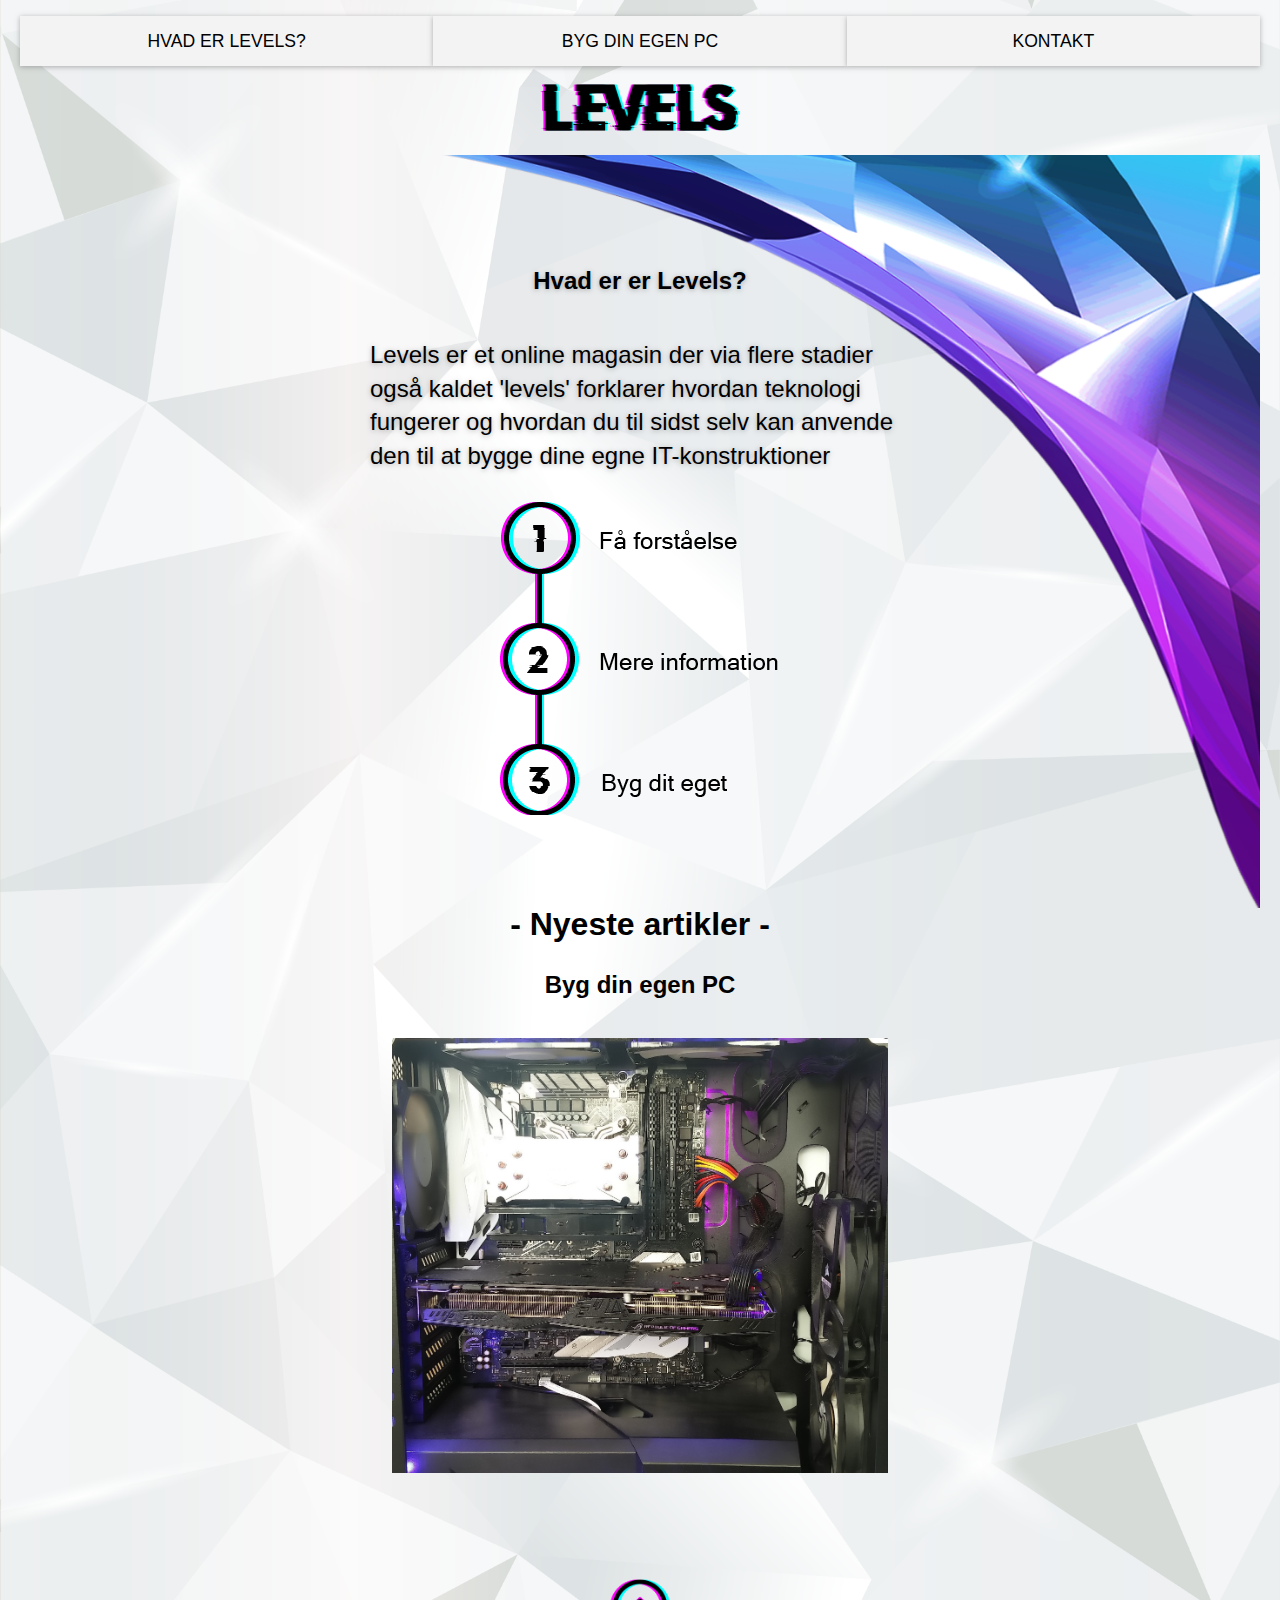
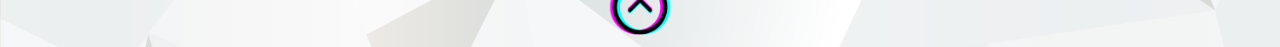
==== commit b35ce8ec: "LEVELS Update" ====
--- a/index.html
+++ b/index.html
@@ -1,124 +1,79 @@
 <!DOCTYPE html>
-<html lang="en">
+<html lang="da">
 
 <head>
     <meta charset="UTF-8">
     <meta name="viewport" content="width=device-width, initial-scale=1.0">
-    <title>Repsonsive Web Design</title>
+    <meta name="description" content="Levels er et online magasin der via flere stadier også kaldet 'levels' forklarer hvordan teknologi fungerer og hvordan du til sidst selv kan anvende den til at bygge dine egne IT-konstruktioner.">
+    <meta name="keywords" content="teknologi, dansk, byg din egen pc, guide, byg din egen pc guide, levels, LEVELS, online magasin, online magasin om teknologi, IT guide, IT guides, dansk guide, teknisk guide, hvad består en PC af?, CPU, Bundkort, grafikkort, kabinet, RAM, harddisk, strømforsyning, køling, pc-dele, hjælp til pc-dele, hvordan bygger jeg  en pc, multimediedesign online magasin">
+    <meta name="author" content="Sander Østberg">
+    <title>LEVELS - Forside</title>
     <link rel="stylesheet" href="css/style.css">
 </head>
 
 <body>
-    <div class="wrapper">
-        <div class=burger>
-            <nav>
-                <div id="menuToggle">
-                    <input type="checkbox" />
+    <a id="top"></a>
+    <div class=burger>
+        <nav>
+            <div id="menuToggle">
+                <input type="checkbox" />
 
-                    <span></span>
-                    <span></span>
-                    <span></span>
+                <span></span>
+                <span></span>
+                <span></span>
 
-                    <ul id="menu">
-                        <li>
-                            <a href="#">Forside</a>
-                        </li>
-                        <li>
-                            <a href="#">Artikler</a>
-                        </li>
-                        <li>
-                            <a href="#">Blog</a>
-                        </li>
-                        <li>
-                            <a href="#">Kontakt</a>
-                        </li>
-                    </ul>
-                </div>
-            </nav>
-        </div>
-
-        <nav class="main-nav">
-            <ul>
-                <li>
-                    <a href="#">Forside</a>
-                </li>
-                <li>
-                    <a href="#">Artikler</a>
-                </li>
-                <li>
-                    <a href="#">Blog</a>
-                </li>
-                <li>
-                    <a href="#">Kontakt</a>
-                </li>
-            </ul>
+                <ul id="menu">
+                    <li>
+                        <a href="index.html">Hvad er Levels? </a>
+                    </li>
+                    <li>
+                        <a href="byg-din-egen-pc.html">Byg din egen PC</a>
+                    </li>
+                    <li>
+                        <a href="kontakt.html">Kontakt</a>
+                    </li>
+                </ul>
+            </div>
         </nav>
-        <section class="top-container">
-            <div class="showcase">
-                <h1>Snowy Mountains</h1>
-                <p>Lorem ipsum dolor sit amet consectetur adipisicing elit. Modi, ipsam! Nihil quo minima nulla atque!</p>
-                <a href="#" class="btn">Læs Mere</a>
-            </div>
-            <div class="top-box top-box-a">
-                <h4>Lorem ipsum</h4>
-                <p class="content">Surfing</p>
-                <a href="" class="btn">Læs Mere</a>
-            </div>
-            <div class="top-box top-box-b">
-                <h4>Lorem ipsum</h4>
-                <p class="content">Lorem</p>
-                <a href="" class="btn">Læs mere</a>
-            </div>
-        </section>
-        <section class="article-container">
-            <div class="article-box-a">
-                <h2>Google Stadia: company makes a play for gamers with new streaming service</h2>
-                <h3>Stadia, which will allow users to play games on any device, will launch later in 2019</h3>
-                <img alt="Google Stadia Annoncement" src="images/google-stadia.jpg">
-                <p>Google announced its entry into the video game market with Google Stadia, a service that will allow players to stream video games to any screen – phone, tablet, TV or computer.</p>
-
-                <p>Google announced Stadia at the Game Developers Conference in San Francisco on Tuesday. The cloud-powered service will allow users to log in from any screen using the Chrome browser, a Chromecast device or a Google Pixel phone or tablet and play the same games across all of them, with all the computational heavy-lifting done by Google’s servers instead of a games console. It means that players won’t have to purchase a box that sits under the TV in order to play, theoretically liberating video games from hardware altogether.</p>
-
-                <p>Google did not announce pricing, but it is likely that the service will be subscription-based. The service is expected to launch later in 2019 in the US, Canada, the UK and “most of Europe”.</p>
-                <a href="https://www.theguardian.com/technology/2019/mar/19/google-stadia-video-game-streaming-service">Source</a>
-                <br>
-                <img alt="Google Stadia Controller" src="images/google-stadia-controller.jpg">
-            </div>
-            <div class="article-box-b">
-                <h2>Police detain 10 teenagers in India for playing banned video game</h2>
-                <h3>PlayerUnknown’s Battlegrounds banned in Gujarat to combat spread of ‘violent traits’</h3>
-                <img alt="PUBG Background" src="images/PUBG.jpg">
-                <p>Police in the western Indian state of Gujarat detained 10 teenagers for breaking a newly announced ban on playing the online video game PlayerUnknown’s Battlegrounds (PUBG) – the forerunner of global smash Fortnite.</p>
-
-                <p>The ban was announced last week by local authorities to combat what they called the spread of “violent traits” in kids playing the game.</p>
-
-                <p>The detained teenagers were taken into custody but later released with a warning, said Manoj Agrawal, police commissioner of Rajkot city in Gujarat on Thursday.</p>
-
-                <p>“Due to these games, the education of children and youth are being affected and it affects the behaviour, manners, speech and development of the youth and children,” an order by local police dated 6 March said.</p>
-
-                <p>Police in Gujarat have not banned Fortnite, a popular rival to PUBG developed by US-based Epic Games.</p>
-
-                <p>PUBG, made by South Korean firm Bluehole Inc, is a survival-themed battle game that drops dozens of online players on an island to try to eliminate each other.</p>
-
-                <p>Asked in a public debate in January about the negative effects of video games on kids, the Indian prime minister, Narendra Modi said: “Was he playing PUBG? Like everything else, technology too comes with its positives and negatives.</p>
-
-                <p>“As parents, we must guide our children to get the most from technology. We should encourage their curiosity to learn new things.”</p>
-
-                <p>Fortnite and PUBG, each backed by Chinese internet company Tencent, are credited with helping take video games to new audiences.</p>
-
-                <p>Bluehole and Epic Games did not immediately respond to requests for comment.</p>
-                <a href=" https://www.theguardian.com/world/2019/mar/14/police-playerunknowns-battlegrounds-teenagers-india-playing-banned-video-game">Source</a>
-
-            </div>
-            <div class="article-box-c">
-                <h2>Article 3</h2>
-                <p>Lorem ipsum dolor sit amet, consectetur adipiscing elit, sed do eiusmod tempor incididunt ut labore et dolore magna aliqua. Ut enim ad minim veniam, quis nostrud exercitation ullamco laboris nisi ut aliquip ex ea commodo consequat. Duis aute irure dolor in reprehenderit in voluptate velit esse cillum dolore eu fugiat nulla pariatur. Excepteur sint occaecat cupidatat non proident, sunt in culpa qui officia deserunt mollit anim id est laborum.</p>
-            </div>
-            <div class="article-box-d">
-                <img alt="Forest - Article Placeholder" src="images/article2.jpeg">
-            </div>
+    </div>
+    <nav class="main-nav">
+        <ul>
+            <li>
+                <a href="index.html">Hvad er Levels?</a>
+            </li>
+            <li>
+                <a href="byg-din-egen-pc.html">Byg din egen PC</a>
+            </li>
+            <li>
+                <a href="kontakt.html">Kontakt</a>
+            </li>
+        </ul>
+    </nav>
+    <div class="logo">
+        <a href="index.html"><img src="images/logo.png" width="200" height="50" alt="Levels logo"></a>
+    </div>
+    <div class="wrapper home-container">
+        <section class="showcase home-box-a">
+            <h1>Hvad er er Levels?</h1>
+            <p>Levels er et online magasin der via flere stadier
+                også kaldet 'levels' forklarer hvordan teknologi fungerer
+                og hvordan du til sidst selv kan anvende den
+                til at bygge dine egne IT-konstruktioner</p>
+            <img src="images/Levels%20concept.png" alt="levels concept graphic">
         </section>
     </div>
+    <section class="articles">
+        <h1>- Nyeste artikler -</h1>
+        <a href="byg-din-egen-pc.html">
+            <h2>Byg din egen PC</h2>
+        </a>
+        <a href="byg-din-egen-pc.html"><img src="images/byg-din-egen-pc.jpg"  alt="åben stationær PC"></a>
+    </section>
+    <footer>
+        <div class="arrow">
+            <a href=index.html#top><img src="images/arrows.png" alt="up-arrow icon"></a>
+        </div>
+    </footer>
 </body>
 
 </html>--- a/css/style.css
+++ b/css/style.css
@@ -1,7 +1,4 @@
 /* CSS DOCUMENT */
-:root {
-    --shadow: 0 1px 5px rgba(104, 104, 104, 0.8);
-}
 
 html {
     box-sizing: border-box;
@@ -10,55 +7,34 @@
 
 body {
     background: #f3f3f3;
-    margin: 30px 50px;
+    background-image: url(../images/background.png);
+    background-size: cover;
+    background-position: center;
+    height: 100%;
     line-height: 1.4;
-}
-
-.btn {
-    background: #fff;
-    padding: 0.6rem 1.3rem;
-    text-decoration: none;
-    border: 0;
-}
-
-img {
-    max-width: 100%;
-}
-
-.wrapper {
-    display: grid;
-    grid-gap: 20px;
-}
-
-.main-nav ul {
-    display: grid;
-    padding: 0;
-    list-style: none;
-    grid-template-columns: repeat(4, 1fr);
-
-}
-
-.main-nav a {
-    background: #f3f3f3;
-    display: block;
-    text-decoration: none;
-    padding: 0.8rem;
-    text-align: center;
-    text-transform: uppercase;
-    font-size: 1.1rem;
-    box-shadow: var(--shadow);
-    color: black;
-}
-
-.showcase a {
-    color: black;
+    margin-left: 20px;
+    margin-right: 20px;
+}
+
+.logo {
+    display: flex;
+    justify-content: center;
+
+}
+
+.logo img {
+    z-index: 2
 }
 
 .burger a {
     text-decoration: none;
     color: #232323;
-
     transition: color 0.3s ease;
+}
+
+a {
+    text-decoration: none;
+    color: #000;
 }
 
 a:hover {
@@ -71,7 +47,7 @@
     top: 50px;
     left: 50px;
 
-    z-index: 1;
+    z-index: 2;
 
     user-select: none;
 }
@@ -98,7 +74,7 @@
     background: #000;
     border-radius: 3px;
 
-    z-index: 1;
+    z-index: 2;
 
     transform-origin: 4px 0px;
 
@@ -155,187 +131,647 @@
     transform: none;
 }
 
-.top-container {
+
+.main-nav ul {
     display: grid;
-    grid-gap: 20px;
-    grid-template-areas:
-        'showcase showcase top-box-a'
-        'showcase showcase top-box-b';
-}
-
-.showcase {
-    grid-area: showcase;
-    min-height: 400px;
-    background-image: url(../images/landscape.jpg);
-    background-size: cover;
-    background-position: center;
-    padding: 3rem;
+    padding: 0;
+    list-style: none;
+    grid-template-columns: repeat(3, 1fr);
+
+}
+
+.main-nav a {
+    background: #f3f3f3;
+    display: block;
+    text-decoration: none;
+    padding: 0.8rem;
+    text-align: center;
+    text-transform: uppercase;
+    font-size: 1.1rem;
+    box-shadow: 0 1px 5px rgba(104, 104, 104, 0.5);
+    color: black;
+}
+
+
+.kontakt {
     display: flex;
-    flex-direction: column;
-    align-items: start;
     justify-content: center;
-    box-shadow: var(--shadow);
-}
-
-.showcase h1 {
-    font-size: 4rem;
-    margin-bottom: 0;
-}
-
-.showcase p {
-    font-size: 1.3rem;
-    margin-top: 0;
-    color: #f3f3f3;
-}
-
-.top-box {
-    display: grid;
-    align-items: center;
-    justify-items: center;
-    box-shadow: var(--shadow);
-    padding: 1.5rem;
-    background-repeat: no-repeat;
-
-}
-
-.top-box .content {
-    font-size: 2.5rem;
-}
-
-.top-box-a {
-    grid-area: top-box-a;
-    background-image: url(../images/surf.jpeg);
-    background-size: cover;
-}
-
-.top-box-b {
-    grid-area: top-box-b;
-    background-image: url(../images/landscape2.jpeg);
-    background-size: cover;
-}
-
-.top-box-b p {
-    color: #f3f3f3;
-    text-shadow: var(--shadow)
-}
-
-.top-box-a p {
-    color: #f3f3f3;
-    text-shadow: var(--shadow)
-}
-
-.showcase p {
-    color: #fff;
-}
-
-.article-container {
-    display: grid;
-    grid-gap: 4rem;
-    grid-template-areas:
-        'article-box-a article-box-b'
-        'article-box-d article-box-c'
-
-
-}
-
-.article-container h2 {
-    font-size: 200%
-}
-
-.article-container p {
-    line-height: 1.5;
-}
-
-.article-box-a {
-    grid-area: article-box-a;
-}
-
-
-.article-box-b {
-    grid-area: article-box-b;
-}
-
-article-box-c {
-    grid-area: article-box-c;
-    box-shadow: var(--shadow);
-}
-
-.article-box-d {
-    grid-area: article-box-d;
-}
-
-
-/* Media Queries */
-@media (max-width: 1250px) {
+    margin-top: 1rem;
+
+}
+
+.kontakt p {
+    width: 50%;
+    font-size: 130%
+}
+
+.kontakt span {
+    font-weight: bold;
+}
+
+.burger {
+    display: none;
+}
+
+@media only screen and (max-width: 609px) {
+
+    body {
+        background: #f3f3f3;
+        background-image: url(../images/background4.png);
+        background-size: cover;
+        background-position: center;
+    }
+
+    .showcase {
+        height: 80%;
+        background-image: url(../images/showcase5.png);
+        background-size: cover;
+        background-position: center;
+        padding: 5rem;
+        margin-top: 1rem;
+    }
+
+    .home-box-a p {
+        width: 100%;
+        font-size: 150%;
+    }
+
+    .home-box-a h1 {
+        margin-top: 3rem;
+    }
+
+    .showcase p,
+    .showcase h1 {
+        color: #000;
+        text-shadow: 0 1px 5px rgba(104, 104, 104, 0.5);
+    }
+
+    .wrapper {
+        display: grid;
+        grid-gap: 20px;
+    }
+
+    .concept {
+        display: flex;
+        justify-content: center;
+        margin-top: 1rem;
+
+    }
+
+    .articles h1,
+    .articles h2 {
+        display: flex;
+        justify-content: center;
+    }
+
+    .articles img {
+        margin-top: 1rem;
+        object-fit: cover;
+        width: 100%;
+    }
+
+    .article-container {
+        display: grid;
+        grid-gap: 2rem;
+        grid-template-areas:
+            'article-box-a article-box-b'
+            'article-box-c article-box-c'
+            'article-box-d article-box-d'
+
+    }
+
     .article-box-a {
         grid-area: article-box-a;
-        padding: 0
-    }
-}
-
-@media (min-width: 700px) {
+    }
+
+
+    .article-box-b {
+        grid-area: article-box-b;
+    }
+
+    article-box-c {
+        grid-area: article-box-c;
+    }
+
+    .article-box-d {
+        grid-area: article-box-d;
+    }
+
+    .article-box-e {
+        grid-area: article-box-e;
+    }
+
+    .article-box-f {
+        grid-area: article-box-f;
+    }
+
+    .article-box-g {
+        grid-area: article-box-g;
+    }
+
+    .article-box-h {
+        grid-area: article-box-h;
+    }
+
+    .article-box-i {
+        grid-area: article-box-i;
+    }
+
+    .article-box-j {
+        grid-area: article-box-j;
+    }
+
+    .PC-1 img {
+        object-fit: cover;
+        width: 100%;
+        height: auto
+    }
+
+    .main-nav {
+        display: none;
+    }
+
     .burger {
-        display: none;
-    }
-}
-
-
-@media (max-width: 700px) {
-    .top-container {
-        grid-template-areas:
-            'showcase showcase'
-            'top-box-a top-box-b';
-    }
-
-    .showcase h1 {
-        font-size: 2.5rem;
-    }
-
-    .btn {
-        display: block;
-        text-align: center;
-        margin: auto;
-    }
-
-
-    .article-container {
-        display: grid;
-        grid-gap: 20px;
+        display: contents;
+    }
+
+    .points {
+        display: flex;
+        flex-direction: column;
+        align-items: center;
+
+    }
+
+    .box {
+        display: grid;
+        grid-gap: 2rem;
         grid-template-areas:
             'article-box-a'
             'article-box-b'
             'article-box-c'
             'article-box-d'
-
+            'article-box-e'
+            'article-box-f'
+            'article-box-g'
+            'article-box-h'
+            'article-box-i'
+            'article-box-j'
+
+    }
+
+    .article-box-b img {
+        width: 250px;
+    }
+
+    .article-box-a p {
+        font-size: 150%;
+        text-align: center;
+    }
+
+    .concept {
+        display: flex;
+        justify-content: center;
+        margin-top: 1rem;
+
+    }
+
+    .husk p {
+        display: flex;
+        justify-content: center;
+        margin-top: 1rem;
+        text-align: center;
+        font-size: 130%;
+
+
+    }
+
+    .PC3 {
+        margin-left: 1rem;
+        margin-right: 1rem;
+        display: grid;
+        grid-gap: 2rem;
+        grid-template-areas:
+            'article-box-1'
+            'article-box-2'
+            'article-box-3'
+            'article-box-4'
+            'article-box-5'
+            'article-box-6'
+            'article-box-7'
+            'article-box-8'
+            'article-box-9'
+            'article-box-10'
+            'article-box-11'
+
+    }
+
+    .PC3 img {
+        object-fit: cover;
+        width: 100%;
+        height: auto
+    }
+
+    .PC3 p {}
+
+    .article-box-1 {
+        grid-area: article-box-1;
+    }
+
+
+    .article-box-2 {
+        grid-area: article-box-2;
+    }
+
+    article-box-3 {
+        grid-area: article-box-3;
+    }
+
+    .article-box-4 {
+        grid-area: article-box-4;
+    }
+
+    .article-box-5 {
+        grid-area: article-box-5;
+    }
+
+    .article-box-6 {
+        grid-area: article-box-6;
+    }
+
+    .article-box-7 {
+        grid-area: article-box-7;
+    }
+
+    .article-box-8 {
+        grid-area: article-box-8;
+    }
+
+    .article-box-9 {
+        grid-area: article-box-9;
+    }
+
+    .article-box-10 {
+        grid-area: article-box-10;
+    }
+
+    .article-box-11 {
+        grid-area: article-box-11;
+    }
+}
+
+/*Desktop*/
+@media only screen and (min-width: 610px) {
+
+    .articles h1,
+    .articles h2 {
+        display: flex;
+        justify-content: center;
+    }
+
+    .articles img {
+        margin-top: 1rem;
+        object-fit: cover;
+        width: 60%;
+        margin-left: 20%;
+        margin-right: 20%
+    }
+
+    .wrapper {
+        display: grid;
+        grid-gap: 20px;
+    }
+
+    .showcase {
+        height: 80%;
+        background-image: url(../images/showcase5.png);
+        background-size: cover;
+        background-position: center;
+        padding: 5rem;
+        margin-top: 1rem;
     }
 
     .showcase p {
-        text-shadow: var(--shadow);
-    }
-
-
-    .main-nav {
-        display: none;
-    }
-
-    .burger {
-        margin-bottom: 3rem;
-    }
-
-
-}
-
-
-@media (max-width: 500px) {
-    .top-container {
+        color: #000;
+        text-shadow: 0 1px 5px rgba(104, 104, 104, 0.5);
+        font-size: 100%;
+        width: 70%;
+    }
+
+    .showcase h1 {
+        color: #000;
+        text-shadow: 0 1px 5px rgba(104, 104, 104, 0.5);
+        font-size: 150%
+    }
+
+    .home-container {
+        display: grid;
+        grid-gap: 2rem;
         grid-template-areas:
-            'showcase'
-            'top-box-a'
-            'top-   box-b';
-    }
-
-
-    .showcase > p {
-        color: #fff;
-    }
+            'article-box-a'
+
+
+    }
+
+    .home-box-a p {
+        width: 80%;
+        font-size: 150%
+    }
+
+    .home-box-a {
+        grid-area: article-box-a;
+        display: flex;
+        flex-direction: column;
+        align-items: flex-start
+    }
+
+
+    .home-box-b {
+        grid-area: article-box-b;
+    }
+
+    home-box-c {
+        grid-area: article-box-c;
+    }
+
+    .home-box-d {
+        grid-area: article-box-d;
+    }
+
+    .points {
+        display: flex;
+        flex-direction: column;
+        align-items: center;
+
+
+
+    }
+
+    .points img {
+        margin-top: 1rem;
+    }
+
+
+    .PC-1 img {
+        object-fit: cover;
+        width: 100%;
+        height: auto
+    }
+
+
+    .box {
+        display: grid;
+        grid-gap: 5rem;
+        grid-template-areas:
+            'article-box-a article-box-b'
+            'article-box-c article-box-d'
+            'article-box-e article-box-f'
+            'article-box-g article-box-h'
+            'article-box-i article-box-j'
+    }
+
+    .article-box-a p {
+        font-size: 150%;
+        text-align: center;
+    }
+
+    .article-box-b img {
+        width: 250px;
+    }
+
+    .article-box-a {
+        grid-area: article-box-a;
+    }
+
+
+    .article-box-b {
+        grid-area: article-box-b;
+    }
+
+    article-box-c {
+        grid-area: article-box-c;
+    }
+
+    .article-box-d {
+        grid-area: article-box-d;
+    }
+
+    .article-box-e {
+        grid-area: article-box-e;
+    }
+
+    .article-box-f {
+        grid-area: article-box-f;
+    }
+
+    .article-box-g {
+        grid-area: article-box-g;
+    }
+
+    .article-box-h {
+        grid-area: article-box-h;
+    }
+
+    .article-box-i {
+        grid-area: article-box-i;
+    }
+
+    .article-box-j {
+        grid-area: article-box-j;
+    }
+
+    /*body {
+    margin-left: 5rem;
+    margin-right: 5rem;
+}*/
+
+    .concept {
+        display: flex;
+        justify-content: center;
+        margin-top: 1rem;
+
+    }
+
+    .husk p {
+        display: flex;
+        justify-content: center;
+        margin-top: 1rem;
+        text-align: center;
+        font-size: 130%;
+
+
+    }
+
+    .PC3 {
+        margin-left: 2rem;
+        margin-right: 2rem;
+        display: grid;
+        grid-gap: 2rem;
+        grid-template-areas:
+            'article-box-1'
+            'article-box-2'
+            'article-box-3'
+            'article-box-4'
+            'article-box-5'
+            'article-box-6'
+            'article-box-7'
+            'article-box-8'
+            'article-box-9'
+            'article-box-10'
+            'article-box-11'
+            'article-box-12'
+
+    }
+
+    .PC3 img {
+        object-fit: cover;
+        width: 100%;
+        height: auto
+    }
+
+    .article-box-1 {
+        grid-area: article-box-1;
+    }
+
+
+    .article-box-2 {
+        grid-area: article-box-2;
+    }
+
+    article-box-3 {
+        grid-area: article-box-3;
+    }
+
+    .article-box-4 {
+        grid-area: article-box-4;
+    }
+
+    .article-box-5 {
+        grid-area: article-box-5;
+    }
+
+    .article-box-6 {
+        grid-area: article-box-6;
+    }
+
+    .article-box-7 {
+        grid-area: article-box-7;
+    }
+
+    .article-box-8 {
+        grid-area: article-box-8;
+    }
+
+    .article-box-9 {
+        grid-area: article-box-9;
+    }
+
+    .article-box-10 {
+        grid-area: article-box-10;
+    }
+
+    .article-box-11 {
+        grid-area: article-box-11;
+    }
+
+
+
+    .container {
+        position: relative;
+    }
+
+    .overlay {
+        position: absolute;
+        bottom: 0;
+        left: 0;
+        right: 0;
+        background-color: rgba(0, 0, 0, 0.6);
+        overflow: hidden;
+        width: 40%;
+        height: 100%;
+        transform: scale(0);
+        transition: .3s ease;
+        margin-left: 30%
+    }
+
+    .container:hover .overlay {
+        transform: scale(1);
+    }
+
+    .text {
+        color: white;
+        font-size: 20px;
+        position: absolute;
+        top: 50%;
+        left: 50%;
+        transform: translate(-50%, -50%);
+        text-align: center;
+    }
+
+}
+
+@media only screen and (min-width: 1000px) {
+
+    .PC3 {
+        margin-left: 1rem;
+        margin-right: 1rem;
+        display: grid;
+        grid-gap: 4rem;
+        grid-template-areas:
+            'article-box-1 article-box-2'
+            'article-box-3 article-box-4'
+            'article-box-5 article-box-6'
+            'article-box-7 article-box-8'
+            'article-box-9 article-box-10'
+            'article-box-11 article-box-12'
+
+    }
+
+    .home-box-a p {
+        width: 50%;
+        font-size: 150%
+    }
+
+    .PC3 img {
+        width: 100%
+    }
+
+    .articles img {
+        margin-top: 1rem;
+        object-fit: cover;
+        width: 40%;
+        margin-left: 30%
+    }
+}
+
+
+@media only screen and (min-width: 1263px) {
+    .home-box-a {
+        grid-area: article-box-a;
+        display: flex;
+        flex-direction: column;
+        justify-content: center;
+        align-content: center;
+        align-items: center
+    }
+}
+
+
+
+
+footer {
+    display: flex;
+    justify-content: center;
+    color: #fff;
+}
+
+footer img {
+    height: 4rem;
+    display: flex;
+    justify-content: center;
+}
+
+.arrow {
+    display: flex;
+    justify-content: center;
+    margin-top: 6rem;
 }